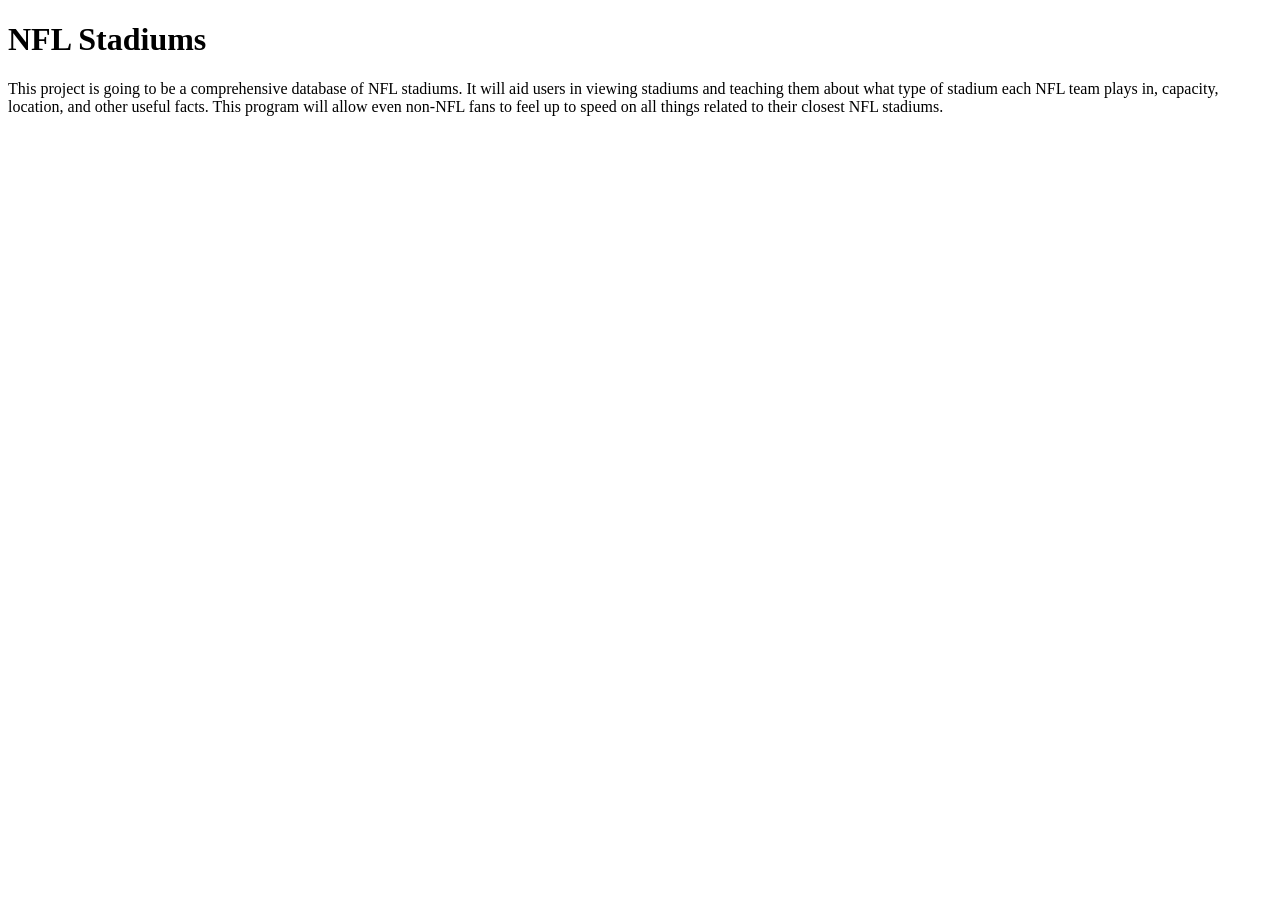
==== client/about.html @ 0ff24b92 "Project checkpoint 2: semantic HTML and project pages" ====
<!doctype html>
<html lang="en">
<head>
  <meta charset="UTF-8">
  <meta name="viewport" content="width=device-width, initial-scale=1.0">
  <title>About NFL Stadiums Collections</title>
</head>
<body>
  <header>
    <h1>NFL Stadiums</h1>
  </header>
  <nav>
    <!--
    <href="index.html">Home</href>
    <href="about.html">About</href>
    -->
  </nav>  
  <main>
    <p>
        <p>This project is going to be a comprehensive database of NFL stadiums. It will aid users in
            viewing stadiums and teaching them about what type of stadium each NFL team plays in, capacity,
            location, and other useful facts. This program will allow even non-NFL fans to feel up to speed
            on all things related to their closest NFL stadiums.
        </p>
    </p>
  </main>
  <footer>
    </footer> 
</body>
</html>
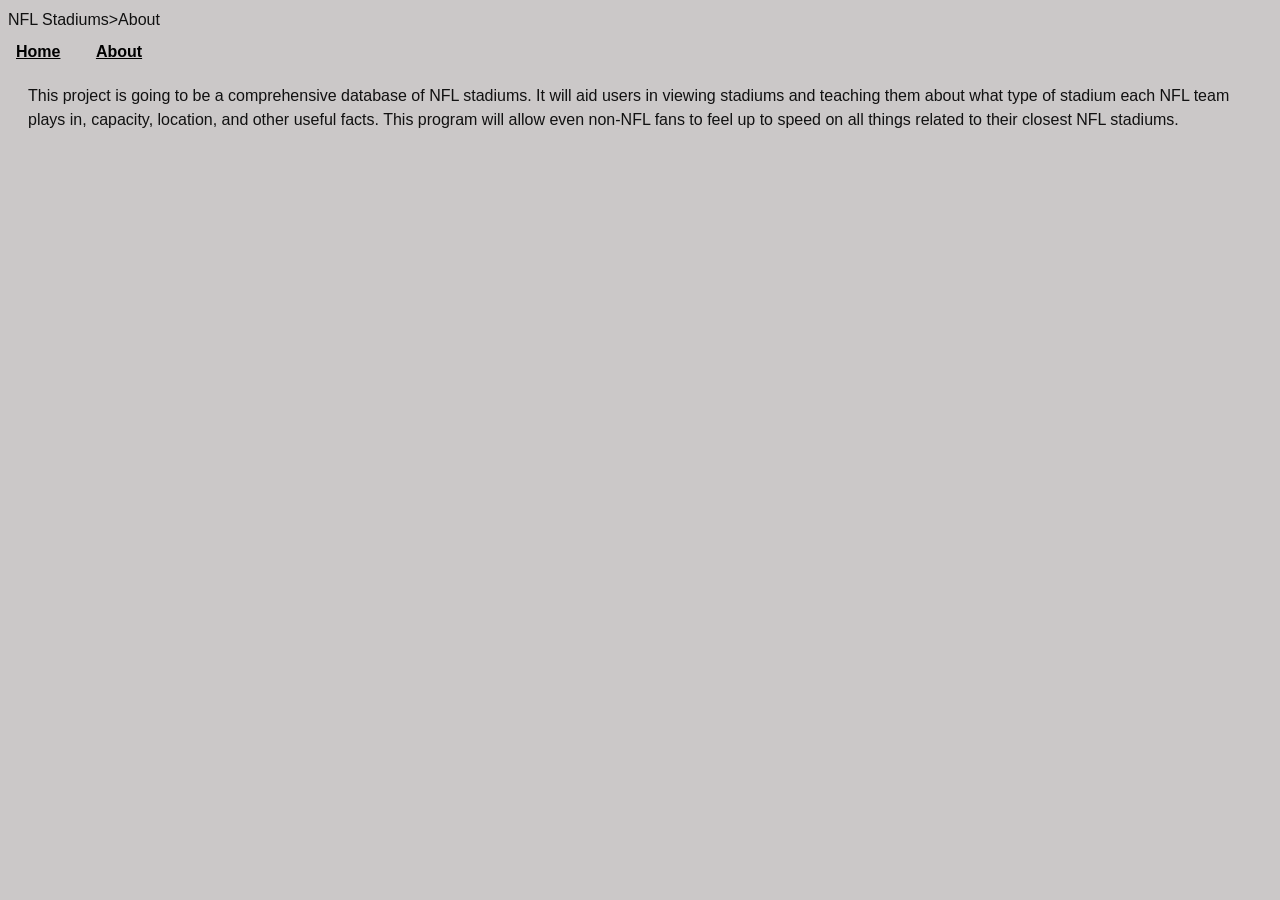
==== commit 8e762118: "Project checkpoint 3: CSS foundation" ====
--- a/client/about.html
+++ b/client/about.html
@@ -1,30 +1,29 @@
 <!doctype html>
 <html lang="en">
-<head>
-  <meta charset="UTF-8">
-  <meta name="viewport" content="width=device-width, initial-scale=1.0">
-  <title>About NFL Stadiums Collections</title>
-</head>
-<body>
-  <header>
-    <h1>NFL Stadiums</h1>
-  </header>
-  <nav>
-    <!--
-    <href="index.html">Home</href>
-    <href="about.html">About</href>
-    -->
-  </nav>  
-  <main>
-    <p>
-        <p>This project is going to be a comprehensive database of NFL stadiums. It will aid users in
-            viewing stadiums and teaching them about what type of stadium each NFL team plays in, capacity,
-            location, and other useful facts. This program will allow even non-NFL fans to feel up to speed
-            on all things related to their closest NFL stadiums.
-        </p>
-    </p>
-  </main>
-  <footer>
-    </footer> 
-</body>
-</html>+  <head>
+    <meta charset="UTF-8" />
+    <meta name="viewport" content="width=device-width, initial-scale=1.0" />
+    <link rel="stylesheet" href="css/styles.css" />
+    <title>About NFL Stadiums Collections</title>
+  </head>
+  <body>
+    <header>
+      <p>NFL Stadiums>About</p>
+      <nav>
+        <a href="index.html" target="_blank">Home</a>
+        <a href="about.html" target="_blank">About</a>
+      </nav>
+    </header>
+    <nav></nav>
+    <main>
+      <p class="about-p">
+        This project is going to be a comprehensive database of NFL stadiums. It
+        will aid users in viewing stadiums and teaching them about what type of
+        stadium each NFL team plays in, capacity, location, and other useful
+        facts. This program will allow even non-NFL fans to feel up to speed on
+        all things related to their closest NFL stadiums.
+      </p>
+    </main>
+    <footer></footer>
+  </body>
+</html>
--- a/client/css/styles.css
+++ b/client/css/styles.css
@@ -0,0 +1,77 @@
+body {
+  font-family: Arial, sans-serif;
+  font-size: 16px;
+  line-height: 1.5;
+  color: #333;
+  background-color: rgb(203, 200, 200);
+}
+
+.content-width {
+  max-width: 1200px;
+  margin: auto;
+  padding-left: 50px;
+  padding-right: 50px;
+}
+
+h1 {
+  font-size: 2em;
+  font-weight: bold;
+  color: #111111;
+  margin-bottom: 15px;
+}
+
+h2 {
+  font-size: 1.5em;
+  font-weight: bold;
+  color: #041d36;
+  margin-top: 0;
+  margin-bottom: 10px;
+}
+
+p {
+  font-size: 1em;
+  margin-top: 0;
+  margin-bottom: 8px;
+  color: #111111;
+}
+
+.about-p {
+  padding: 20px;
+  font-size: 1em;
+  margin-top: 0;
+  margin-bottom: 8px;
+  color: #111111;
+}
+
+.stadium-article {
+  border: 1px solid #ccc;
+  border-radius: 5px;
+  padding: 10px;
+  margin-bottom: 20px;
+  margin-left: -50px;
+  margin-right: -50px;
+  background-color: #4b4a4a7a;
+}
+
+img {
+  max-width: 100%;
+  height: auto;
+  border-radius: 4px;
+  display: block;
+  margin-bottom: 15px;
+}
+
+nav a {
+  color: #000000;
+  font-weight: bold;
+  margin-right: 15px;
+  padding: 4px 8px;
+  border-radius: 4px;
+}
+
+nav a:hover,
+nav a:focus {
+  background-color: #666565;
+  color: #041d36;
+  text-decoration: underline;
+}
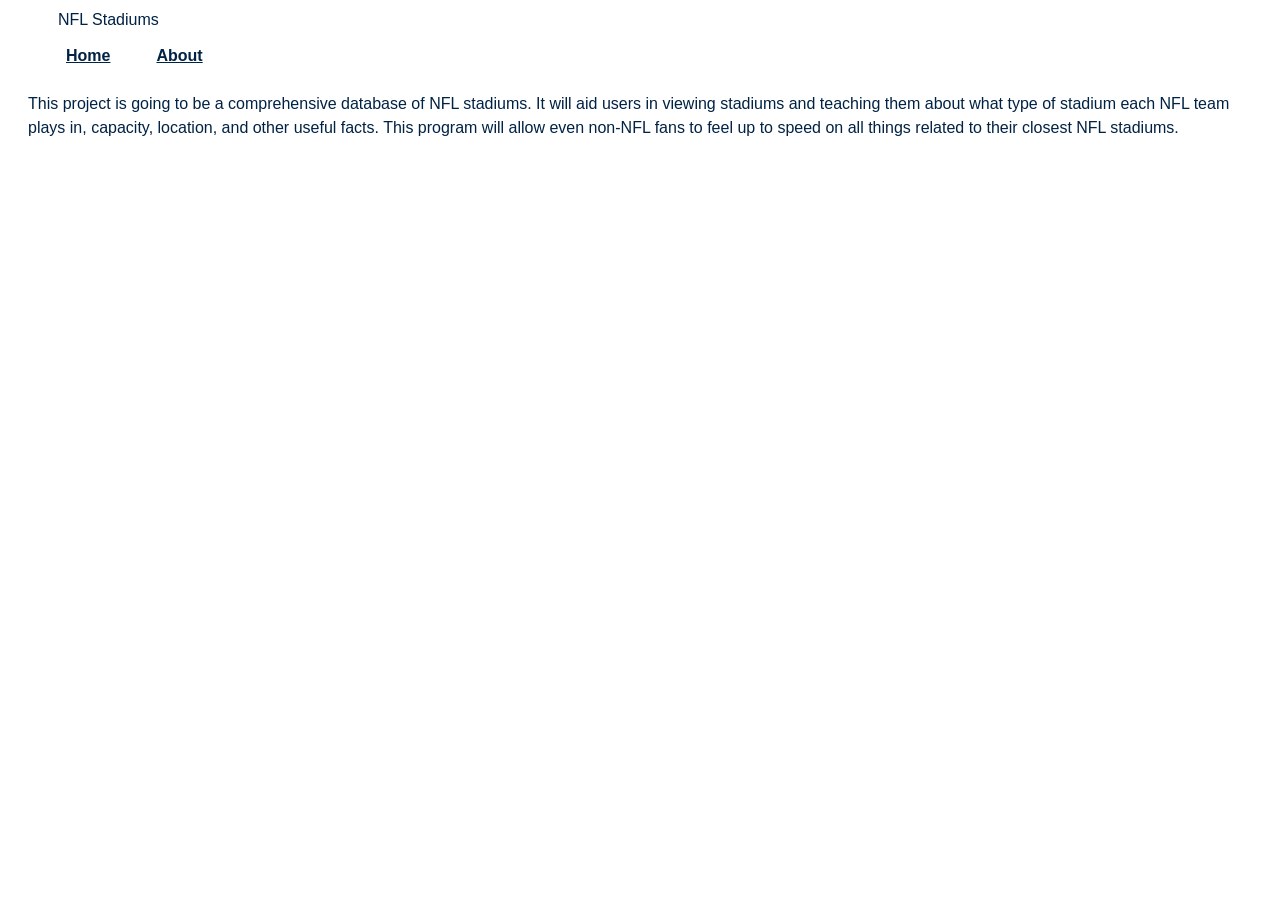
==== commit a6d5c4aa: "Project checkpoint 4: colors and Flexbox" ====
--- a/client/about.html
+++ b/client/about.html
@@ -8,12 +8,14 @@
   </head>
   <body>
     <header>
-      <p>NFL Stadiums>About</p>
-      <nav>
-        <a href="index.html" target="_blank">Home</a>
-        <a href="about.html" target="_blank">About</a>
-      </nav>
-    </header>
+  <div class="content-width">
+    <p>NFL Stadiums</p>
+    <nav>
+      <a href="index.html" target="_blank">Home</a>
+      <a href="about.html" target="_blank">About</a>
+    </nav>
+  </div>
+</header>
     <nav></nav>
     <main>
       <p class="about-p">
--- a/client/css/styles.css
+++ b/client/css/styles.css
@@ -1,9 +1,16 @@
+:root {
+  --color-background: #ffffff;
+  --color-surface: #869397;
+  --color-text: #002244;
+  --color-accent: #002244;
+}
+
 body {
   font-family: Arial, sans-serif;
   font-size: 16px;
   line-height: 1.5;
-  color: #333;
-  background-color: rgb(203, 200, 200);
+  color: var(--color-text);
+  background-color: var(--color-background);
 }
 
 .content-width {
@@ -16,14 +23,14 @@
 h1 {
   font-size: 2em;
   font-weight: bold;
-  color: #111111;
+  color: var(--color-text);
   margin-bottom: 15px;
 }
 
 h2 {
   font-size: 1.5em;
   font-weight: bold;
-  color: #041d36;
+  color: var(--color-text);
   margin-top: 0;
   margin-bottom: 10px;
 }
@@ -32,7 +39,7 @@
   font-size: 1em;
   margin-top: 0;
   margin-bottom: 8px;
-  color: #111111;
+  color: var(--color-text);
 }
 
 .about-p {
@@ -40,17 +47,15 @@
   font-size: 1em;
   margin-top: 0;
   margin-bottom: 8px;
-  color: #111111;
+  color: var(--color-text);
 }
 
 .stadium-article {
-  border: 1px solid #ccc;
+  border: 1px solid var(--color-accent);
   border-radius: 5px;
   padding: 10px;
   margin-bottom: 20px;
-  margin-left: -50px;
-  margin-right: -50px;
-  background-color: #4b4a4a7a;
+  background-color: var(--color-surface);
 }
 
 img {
@@ -62,7 +67,7 @@
 }
 
 nav a {
-  color: #000000;
+  color: var(--color-text);
   font-weight: bold;
   margin-right: 15px;
   padding: 4px 8px;
@@ -71,7 +76,36 @@
 
 nav a:hover,
 nav a:focus {
-  background-color: #666565;
-  color: #041d36;
+  background-color: var(--color-surface);
+  color: var(--color-accent);
   text-decoration: underline;
 }
+
+nav {
+  display: flex;
+  align-items: center;
+  gap: 15px;
+  flex-wrap: wrap;
+}
+
+.item-list {
+  display: flex;
+  flex-wrap: wrap;
+  gap: 20px;
+}
+
+figure {
+  flex: 0 1 300px;
+}
+
+.stadium-article {
+  transition: transform 0.3s cubic-bezier(0.2, 0.8, 0.2, 1), box-shadow 0.3s ease;
+  position: relative;
+  z-index: 1;
+}
+
+.stadium-article:hover {
+  transform: translateY(-10px) scale(1.08);
+  z-index: 100;
+  box-shadow: 0 20px 30px rgba(0, 0, 0, 0.3);
+}
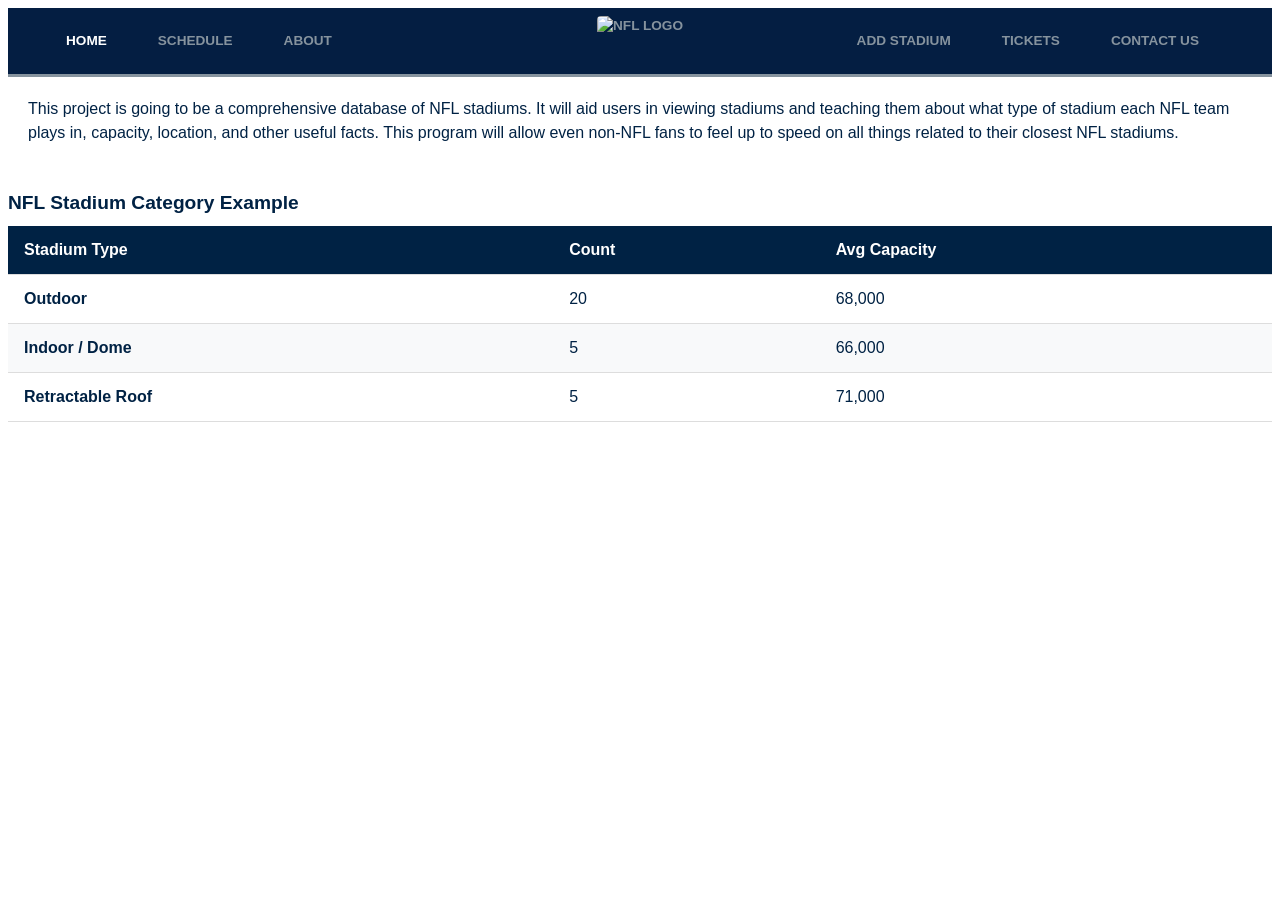
==== commit 5ce34b46: "Project checkpoint 5: forms and tables" ====
--- a/client/about.html
+++ b/client/about.html
@@ -7,16 +7,27 @@
     <title>About NFL Stadiums Collections</title>
   </head>
   <body>
-    <header>
-  <div class="content-width">
-    <p>NFL Stadiums</p>
-    <nav>
-      <a href="index.html" target="_blank">Home</a>
-      <a href="about.html" target="_blank">About</a>
-    </nav>
-  </div>
-</header>
-    <nav></nav>
+    <header class="site-header">
+      <div class="content-width header-inner">
+        <nav class="nav-left">
+          <a href="index.html" class="active">Home</a>
+          <a href="#">Schedule</a>
+          <a href="about.html">About</a>
+        </nav>
+
+        <div class="site-branding">
+          <a href="index.html">
+            <img src="https://upload.wikimedia.org/wikipedia/en/a/a2/National_Football_League_logo.svg" alt="NFL Logo" class="header-logo">
+          </a>
+        </div>
+
+        <nav class="nav-right">
+          <a href="add.html">Add Stadium</a>
+          <a href="#">Tickets</a>
+          <a href="#">Contact Us</a>
+        </nav>
+      </div>
+    </header>
     <main>
       <p class="about-p">
         This project is going to be a comprehensive database of NFL stadiums. It
@@ -25,6 +36,35 @@
         facts. This program will allow even non-NFL fans to feel up to speed on
         all things related to their closest NFL stadiums.
       </p>
+      <table>
+        <caption>
+          NFL Stadium Category Example
+        </caption>
+        <thead>
+          <tr>
+            <th scope="col">Stadium Type</th>
+            <th scope="col">Count</th>
+            <th scope="col">Avg Capacity</th>
+          </tr>
+        </thead>
+        <tbody>
+          <tr>
+            <th scope="row">Outdoor</th>
+            <td>20</td>
+            <td>68,000</td>
+          </tr>
+          <tr>
+            <th scope="row">Indoor / Dome</th>
+            <td>5</td>
+            <td>66,000</td>
+          </tr>
+          <tr>
+            <th scope="row">Retractable Roof</th>
+            <td>5</td>
+            <td>71,000</td>
+          </tr>
+        </tbody>
+      </table>
     </main>
     <footer></footer>
   </body>
--- a/client/css/styles.css
+++ b/client/css/styles.css
@@ -1,8 +1,12 @@
+/* -----VARIABLES & CORE----- */
 :root {
   --color-background: #ffffff;
   --color-surface: #869397;
   --color-text: #002244;
   --color-accent: #002244;
+  --navy-primary: #041e42;
+  --navy-hover: #003594;
+  --silver-border: #86939e;
 }
 
 body {
@@ -16,10 +20,10 @@
 .content-width {
   max-width: 1200px;
   margin: auto;
-  padding-left: 50px;
-  padding-right: 50px;
-}
-
+  padding: 0 50px;
+}
+
+/* -----TEXT----- */
 h1 {
   font-size: 2em;
   font-weight: bold;
@@ -50,12 +54,82 @@
   color: var(--color-text);
 }
 
-.stadium-article {
-  border: 1px solid var(--color-accent);
-  border-radius: 5px;
-  padding: 10px;
-  margin-bottom: 20px;
+
+/* -----HEADER AND NAV----- */
+
+
+.site-header {
+  background-color: var(--navy-primary);
+  border-bottom: 3px solid var(--silver-border);
+  padding: 8px 0;
+}
+
+.header-inner {
+  display: flex;
+  justify-content: space-between;
+  align-items: center;
+}
+
+.nav-left,
+.nav-right {
+  display: flex;
+  gap: 20px;
+  flex: 1;
+}
+
+.nav-left { justify-content: flex-start; }
+.nav-right { justify-content: flex-end; }
+
+nav {
+  display: flex;
+  align-items: center;
+  gap: 15px;
+  flex-wrap: wrap;
+}
+
+nav a {
+  color: var(--color-text);
+  font-weight: bold;
+  margin-right: 15px;
+  padding: 4px 8px;
+  border-radius: 4px;
+}
+
+nav a:hover,
+nav a:focus {
   background-color: var(--color-surface);
+  color: var(--color-accent);
+  text-decoration: underline;
+}
+
+.site-header a {
+  color: var(--silver-border);
+  text-decoration: none;
+  font-weight: bold;
+  font-size: 0.85rem;
+  text-transform: uppercase;
+}
+
+.site-header a:hover,
+.site-header a.active {
+  color: #ffffff;
+}
+
+.header-logo {
+  height: 35px;
+  width: auto;
+  display: block;
+}
+
+/*  STADIUM CARDS */
+.item-list {
+  display: flex;
+  flex-wrap: wrap;
+  gap: 20px;
+}
+
+figure {
+  flex: 0 1 300px;
 }
 
 img {
@@ -66,46 +140,147 @@
   margin-bottom: 15px;
 }
 
-nav a {
-  color: var(--color-text);
-  font-weight: bold;
-  margin-right: 15px;
-  padding: 4px 8px;
-  border-radius: 4px;
-}
-
-nav a:hover,
-nav a:focus {
+.stadium-article {
+  border: 1px solid var(--color-accent);
+  border-radius: 5px;
+  padding: 10px;
+  margin-bottom: 20px;
   background-color: var(--color-surface);
-  color: var(--color-accent);
-  text-decoration: underline;
-}
-
-nav {
-  display: flex;
-  align-items: center;
-  gap: 15px;
-  flex-wrap: wrap;
-}
-
-.item-list {
-  display: flex;
-  flex-wrap: wrap;
-  gap: 20px;
-}
-
-figure {
-  flex: 0 1 300px;
-}
-
-.stadium-article {
-  transition: transform 0.3s cubic-bezier(0.2, 0.8, 0.2, 1), box-shadow 0.3s ease;
   position: relative;
   z-index: 1;
+  transition: transform 0.3s cubic-bezier(0.2, 0.8, 0.2, 1), box-shadow 0.3s ease;
 }
 
 .stadium-article:hover {
   transform: translateY(-10px) scale(1.08);
   z-index: 100;
   box-shadow: 0 20px 30px rgba(0, 0, 0, 0.3);
-}+}
+
+
+/* -----TABLE----- */
+
+
+table {
+  width: 100%;
+  border-collapse: collapse;
+  margin: 1.5rem 0;
+  font-size: 1rem;
+}
+
+caption {
+  font-weight: bold;
+  font-size: 1.2rem;
+  margin-bottom: 0.5rem;
+  text-align: left;
+}
+
+th, td {
+  padding: 0.75rem 1rem;
+  text-align: left;
+  border-bottom: 1px solid #ddd;
+}
+
+thead th {
+  background-color: var(--color-text);
+  color: #ffffff;
+}
+
+tbody tr:nth-child(even) { background-color: #f8f9fa; }
+tbody tr:hover { background-color: #e9ecef; }
+
+
+/* -----FORM----- */
+
+
+.form-container {
+  max-width: 650px;
+  margin: 40px auto;
+  background-color: #ffffff;
+  padding: 35px;
+  border-radius: 8px;
+  box-shadow: 0 4px 15px rgba(0, 0, 0, 0.1);
+  border-top: 5px solid var(--navy-primary);
+}
+
+.form-container h1 {
+  margin-top: 0;
+  color: var(--navy-primary);
+  font-size: 1.8rem;
+}
+
+.form-intro {
+  color: #555555;
+  margin-bottom: 25px;
+}
+
+.stadium-form {
+  display: flex;
+  flex-direction: column;
+  gap: 20px;
+}
+
+.form-group {
+  display: flex;
+  flex-direction: column;
+  gap: 6px;
+}
+
+.form-row {
+  display: flex;
+  gap: 20px;
+}
+
+.form-row .form-group { flex: 1; }
+
+.stadium-form label {
+  font-weight: bold;
+  font-size: 0.9rem;
+  color: var(--navy-primary);
+  text-transform: uppercase;
+  letter-spacing: 0.5px;
+}
+
+.stadium-form input[type="text"],
+.stadium-form input[type="number"],
+.stadium-form select {
+  padding: 12px;
+  border: 1px solid #cccccc;
+  border-radius: 5px;
+  font-size: 1rem;
+  transition: border-color 0.2s, box-shadow 0.2s;
+}
+
+.stadium-form input[type="text"]:focus,
+.stadium-form input[type="number"]:focus,
+.stadium-form select:focus {
+  outline: none;
+  border-color: var(--navy-primary);
+  box-shadow: 0 0 0 3px rgba(4, 30, 66, 0.15);
+}
+
+.stadium-form input[type="file"] {
+  padding: 8px;
+  border: 1px dashed var(--silver-border);
+  border-radius: 5px;
+  background-color: #f8f9fa;
+  cursor: pointer;
+}
+
+.submit-btn {
+  background-color: var(--navy-primary);
+  color: #ffffff;
+  padding: 14px;
+  font-size: 1rem;
+  font-weight: bold;
+  text-transform: uppercase;
+  letter-spacing: 1px;
+  border: none;
+  border-radius: 5px;
+  cursor: pointer;
+  margin-top: 10px;
+  transition: background-color 0.2s, transform 0.1s;
+}
+
+.submit-btn:hover { background-color: var(--navy-hover); }
+.submit-btn:active { transform: scale(0.99); }
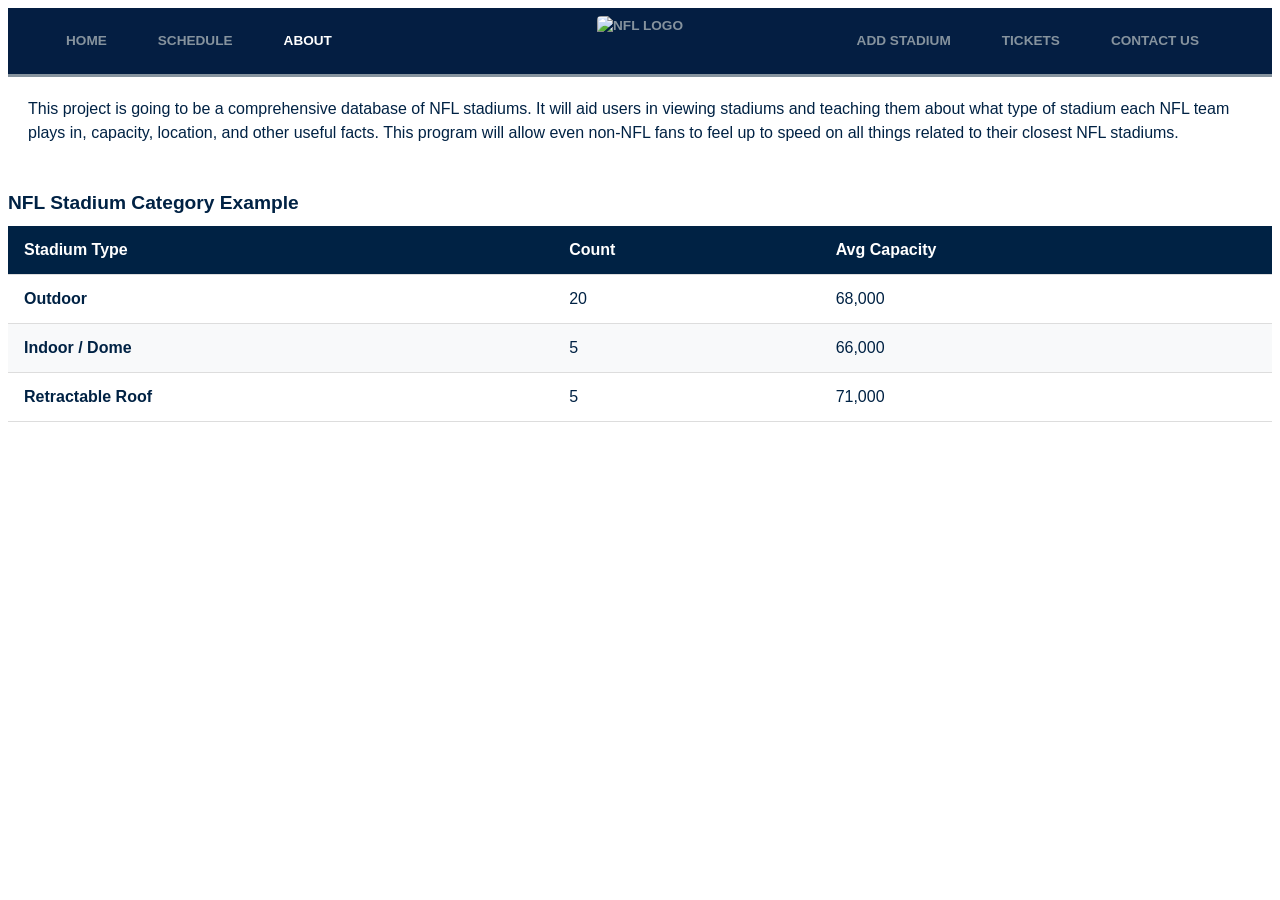
==== commit 26b34e6b: "Submit Exam 1 project milestone" ====
--- a/client/about.html
+++ b/client/about.html
@@ -10,9 +10,9 @@
     <header class="site-header">
       <div class="content-width header-inner">
         <nav class="nav-left">
-          <a href="index.html" class="active">Home</a>
+          <a href="index.html">Home</a>
           <a href="#">Schedule</a>
-          <a href="about.html">About</a>
+          <a href="about.html" class="active">About</a>
         </nav>
 
         <div class="site-branding">
